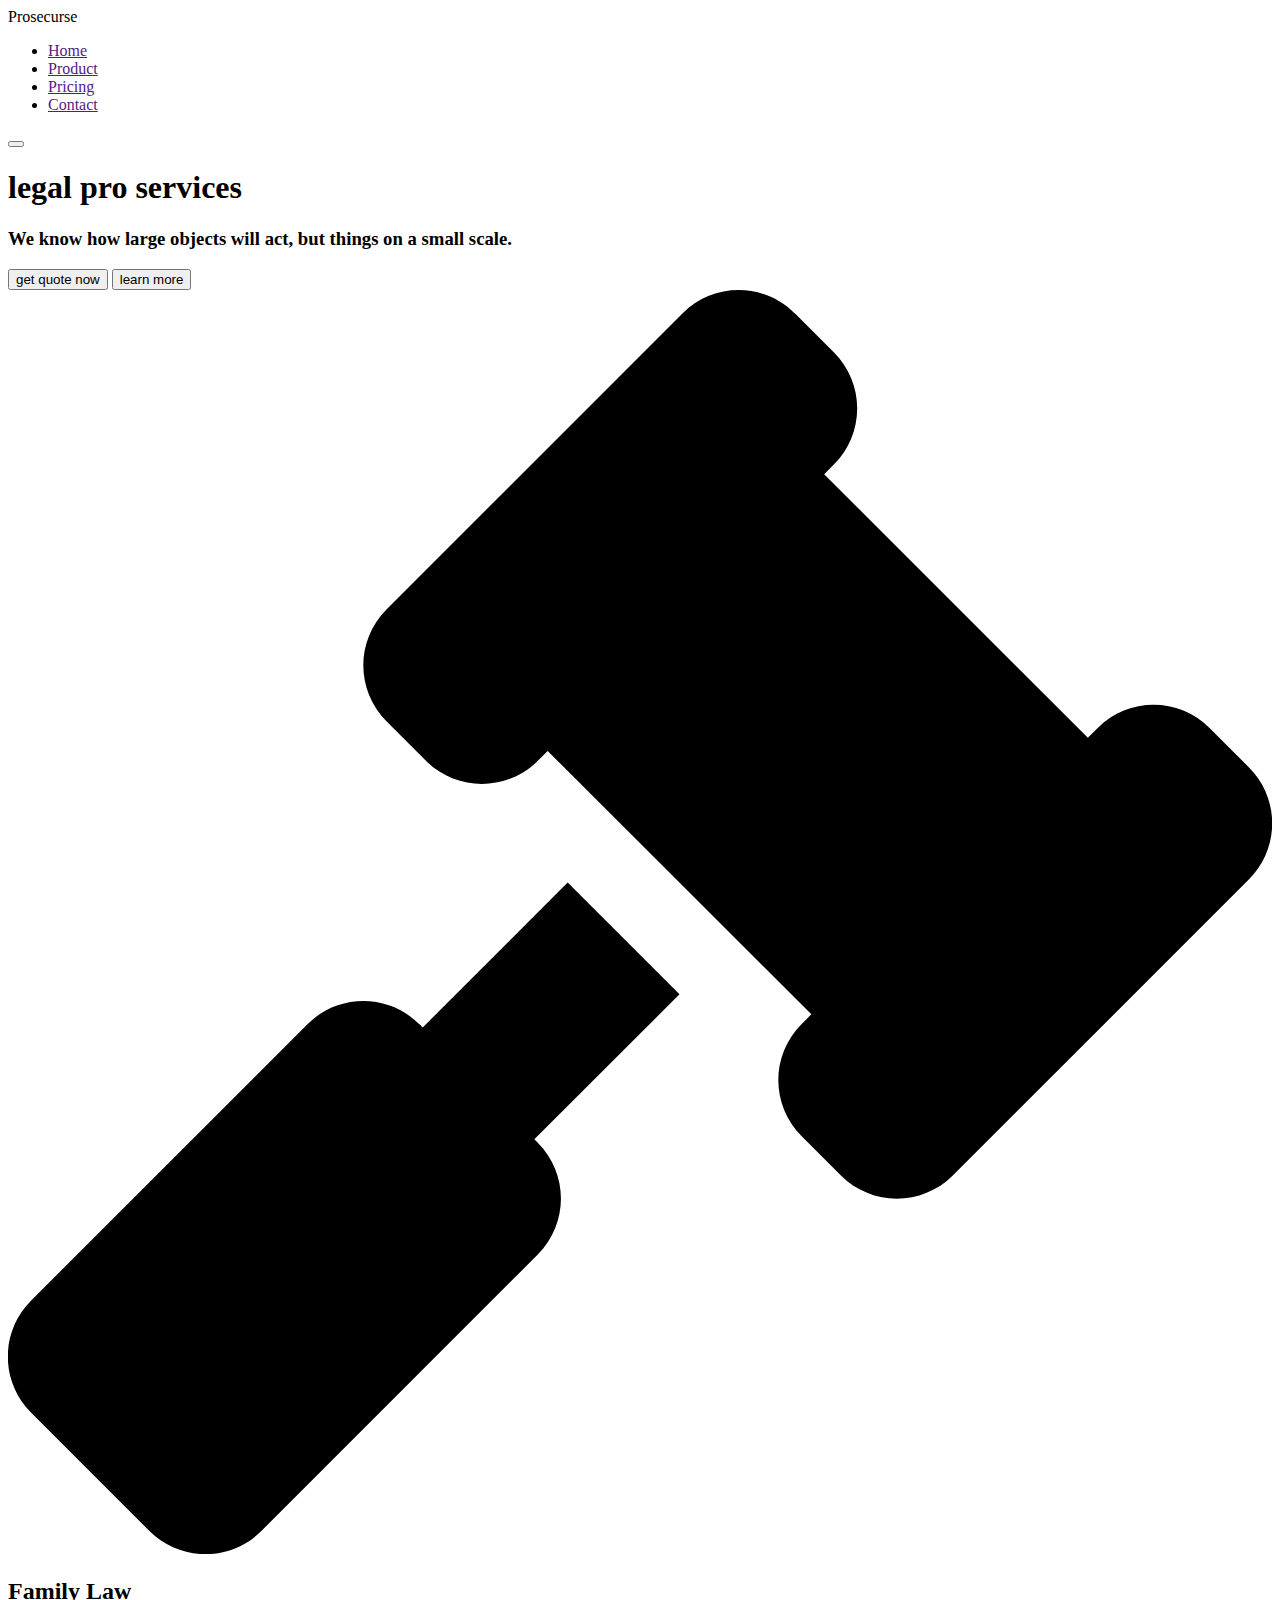
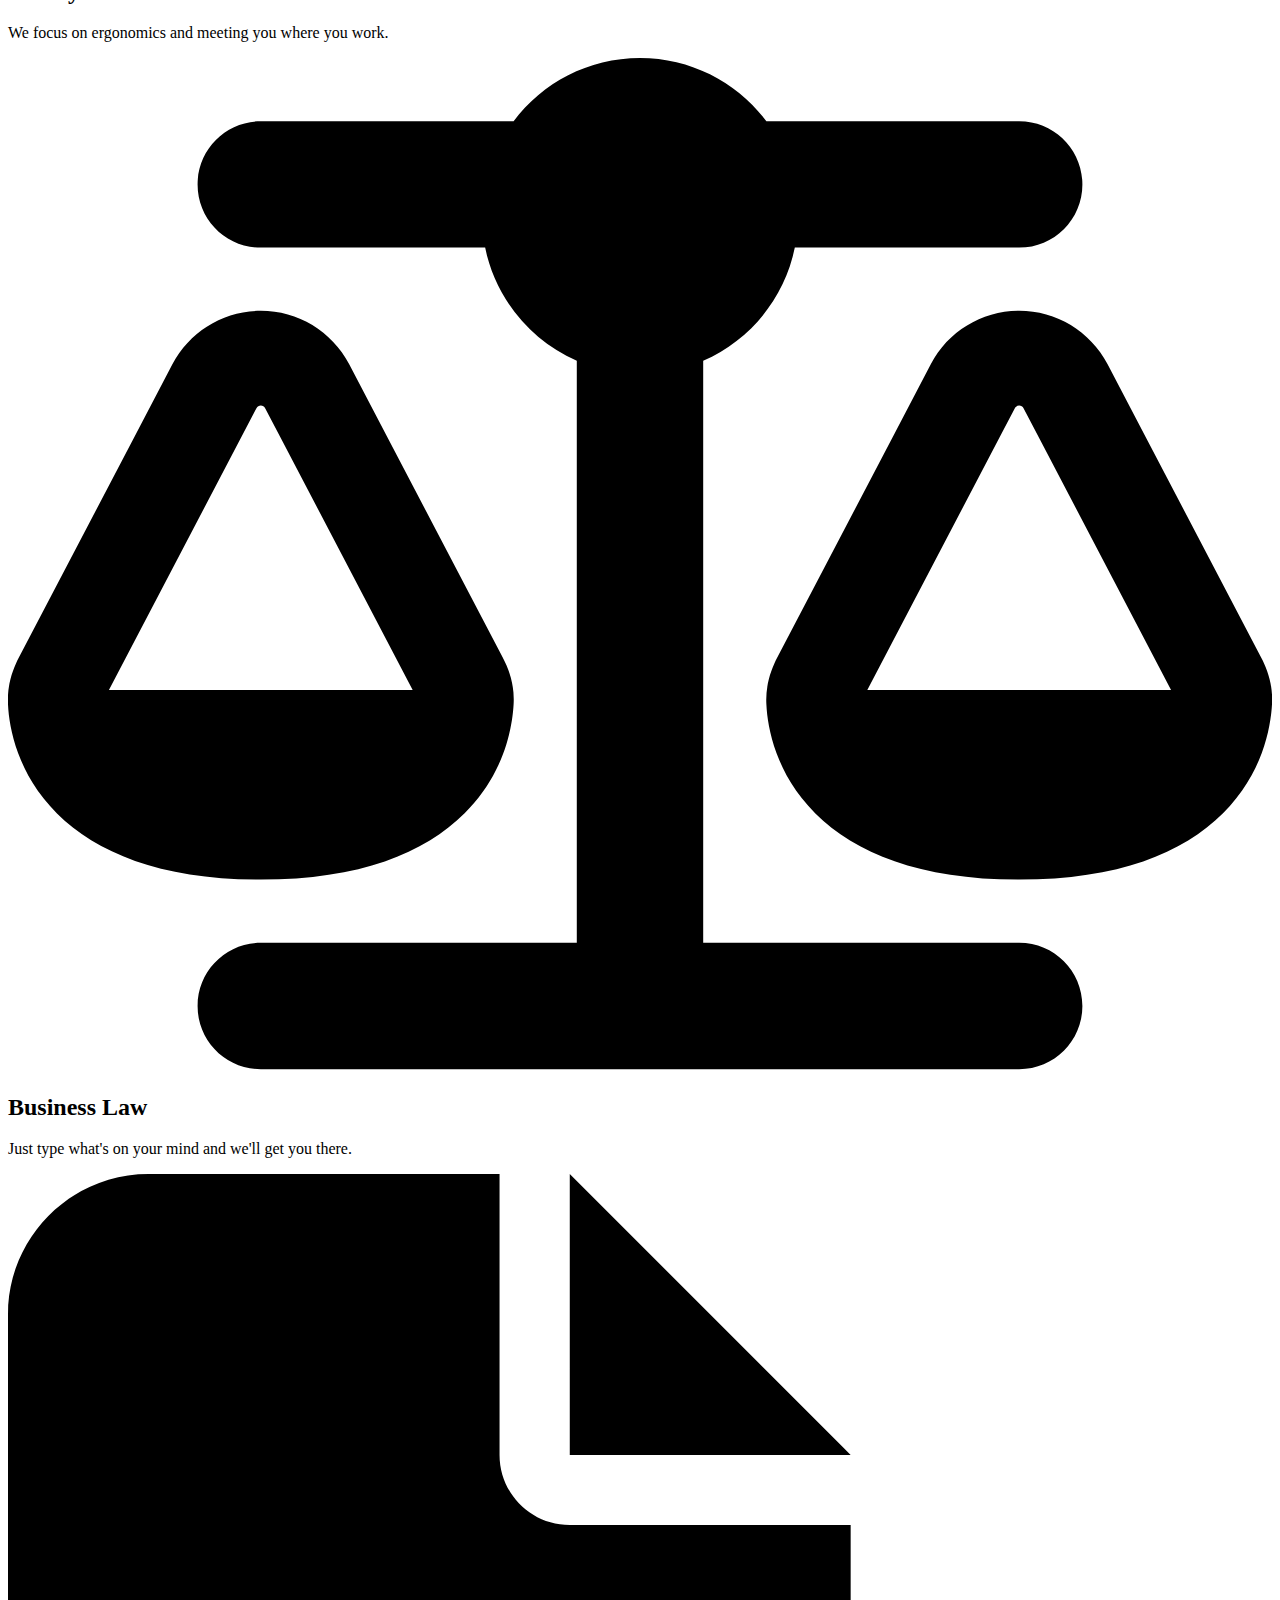
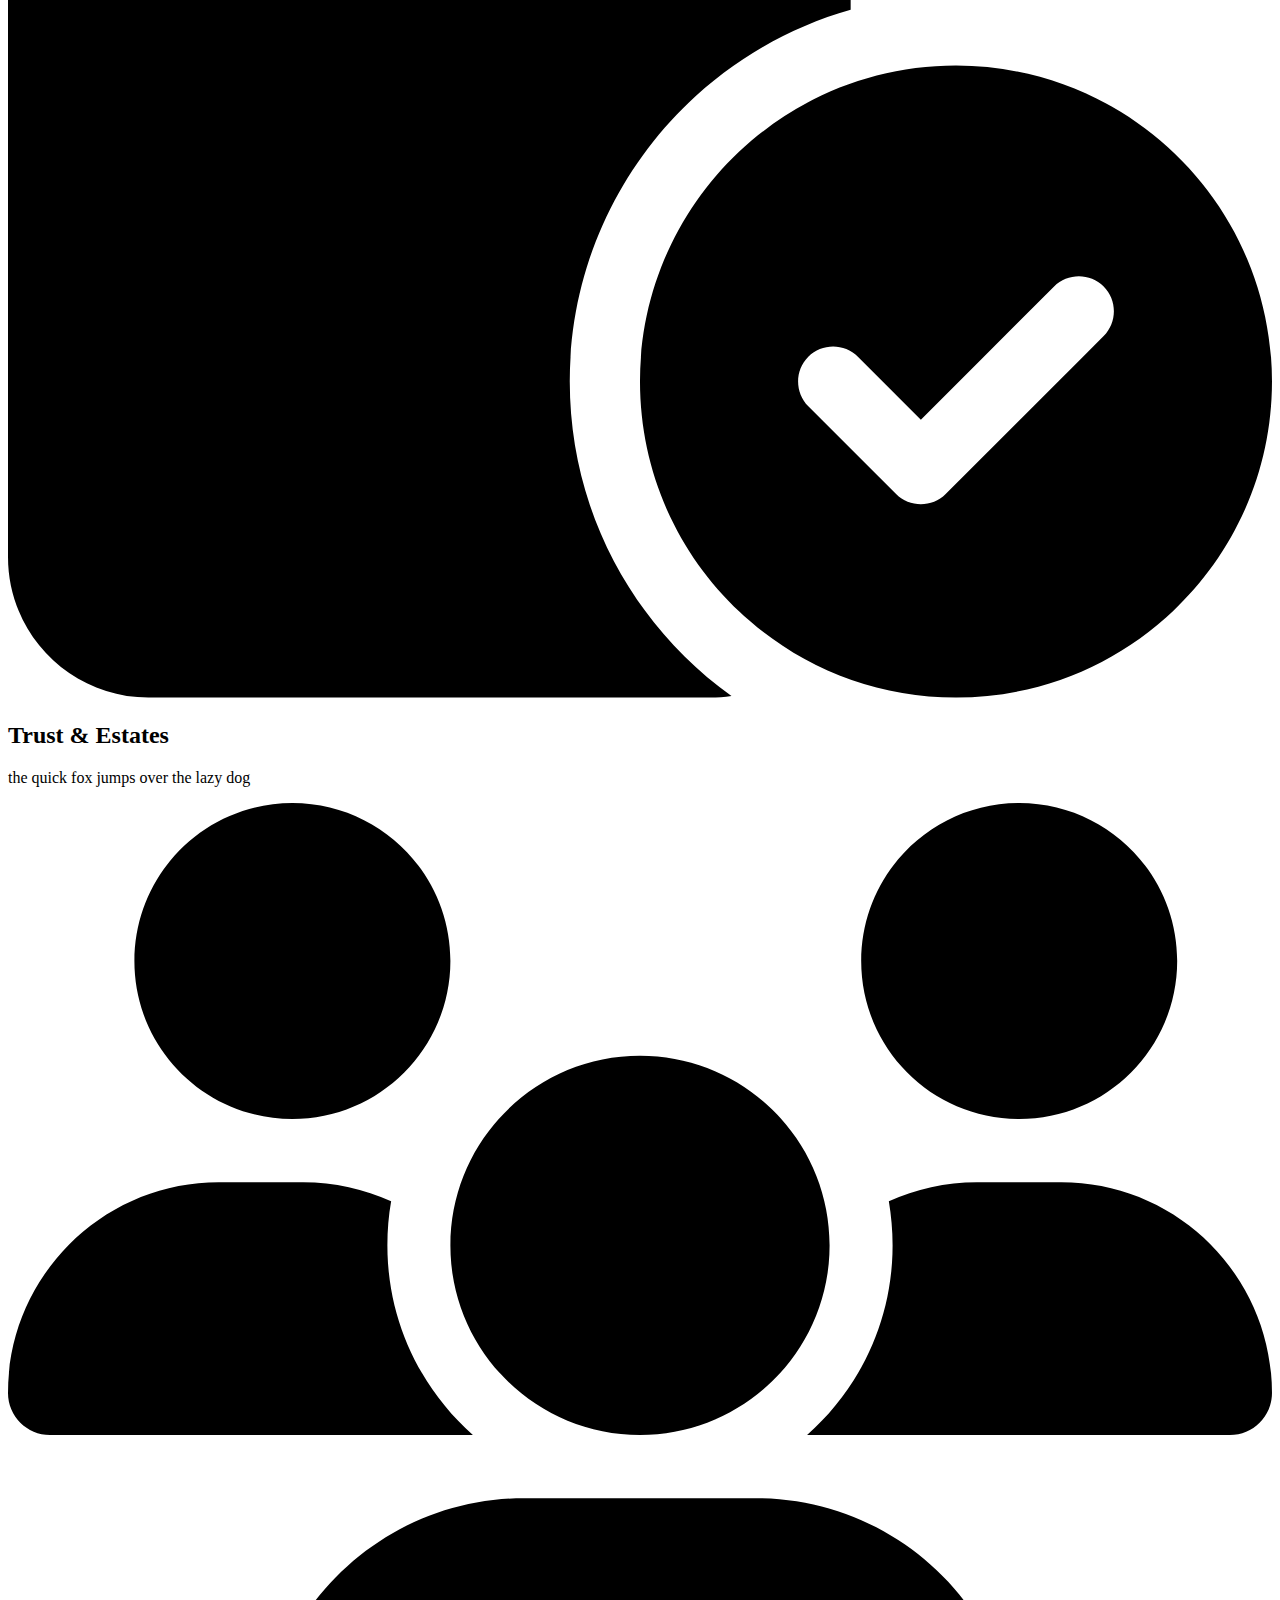
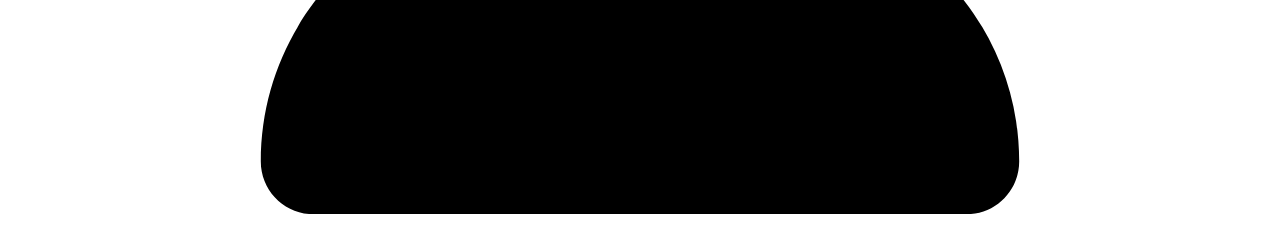
==== Hometask4/figmaWebPage/index.html @ cc1d1698 "changed at 15.49" ====
<!DOCTYPE html>
<html lang="en">

<head>
    <meta charset="UTF-8">
    <meta http-equiv="X-UA-Compatible" content="IE=edge">
    <meta name="viewport" content="width=device-width, initial-scale=1.0">
    <!-- icons -->
    <link rel="stylesheet" href="https://cdnjs.cloudflare.com/ajax/libs/font-awesome/6.2.1/css/all.min.css"
        integrity="sha512-MV7K8+y+gLIBoVD59lQIYicR65iaqukzvf/nwasF0nqhPay5w/9lJmVM2hMDcnK1OnMGCdVK+iQrJ7lzPJQd1w=="
        crossorigin="anonymous" referrerpolicy="no-referrer" />
    <!-- google fonts -->
    <link
        href="https://fonts.googleapis.com/css2?family=Martel:wght@600;900&family=Montserrat&family=Open+Sans:wght@600&display=swap"
        rel="stylesheet">
    <!-- css -->
    <link rel="stylesheet" href="/assets/style/nav.css">
    <link rel="stylesheet" href="/assets/style/main.css">
    <title>Document</title>
</head>

<body>
    <nav>
        <div class="container navbar">
            <div class="logo">Prosecurse</div>
            <div class="nav-links">
                <ul>
                    <li><a href="">Home</a></li>
                    <li><a href="">Product</a></li>
                    <li><a href="">Pricing</a></li>
                    <li><a href="">Contact</a></li>
                </ul>
            </div>
            <div class="nav-button">
                <button class=" nav-button"><i class="fa-solid fa-bars"></i>
                </button>
            </div>
        </div>
    </nav>

    <main>
        <div id="hero-section">
            <div class="section wrapper">
                <article class="content">
                    <h1>legal pro services</h1>
                    <h3>We know how large objects will act, but things on a small scale.</h3>
                    <button class="btn quoting">get quote now</button>
                    <button class="btn info">learn more</button>
                </article>
                <div class="card-items">
                    <div class="card c1">
                        <svg xmlns="http://www.w3.org/2000/svg" viewBox="0 0 512 512">
                            <path
                                d="M318.6 9.4c-12.5-12.5-32.8-12.5-45.3 0l-120 120c-12.5 12.5-12.5 32.8 0 45.3l16 16c12.5 12.5 32.8 12.5 45.3 0l4-4L325.4 293.4l-4 4c-12.5 12.5-12.5 32.8 0 45.3l16 16c12.5 12.5 32.8 12.5 45.3 0l120-120c12.5-12.5 12.5-32.8 0-45.3l-16-16c-12.5-12.5-32.8-12.5-45.3 0l-4 4L330.6 74.6l4-4c12.5-12.5 12.5-32.8 0-45.3l-16-16zm-152 288c-12.5-12.5-32.8-12.5-45.3 0l-112 112c-12.5 12.5-12.5 32.8 0 45.3l48 48c12.5 12.5 32.8 12.5 45.3 0l112-112c12.5-12.5 12.5-32.8 0-45.3l-1.4-1.4L272 285.3 226.7 240 168 298.7l-1.4-1.4z" />
                        </svg>
                        <h2>Family Law</h2>
                        <p>We focus on ergonomics and
                            meeting you where you work. </p>
                    </div>
                    <div class="card c2">
                        <svg xmlns="http://www.w3.org/2000/svg" viewBox="0 0 640 512">
                            <path
                                d="M384 32H512c17.7 0 32 14.3 32 32s-14.3 32-32 32H398.4c-5.2 25.8-22.9 47.1-46.4 57.3V448H512c17.7 0 32 14.3 32 32s-14.3 32-32 32H320 128c-17.7 0-32-14.3-32-32s14.3-32 32-32H288V153.3c-23.5-10.3-41.2-31.6-46.4-57.3H128c-17.7 0-32-14.3-32-32s14.3-32 32-32H256c14.6-19.4 37.8-32 64-32s49.4 12.6 64 32zM125.8 177.3L51.1 320H204.9L130.2 177.3c-.4-.8-1.3-1.3-2.2-1.3s-1.7 .5-2.2 1.3zM128 128c18.8 0 36 10.4 44.7 27l77.8 148.5c3.1 5.8 6.1 14 5.5 23.8c-.7 12.1-4.8 35.2-24.8 55.1C210.9 402.6 178.2 416 128 416s-82.9-13.4-103.2-33.5c-20-20-24.2-43-24.8-55.1c-.6-9.8 2.5-18 5.5-23.8L83.3 155c8.7-16.6 25.9-27 44.7-27zm384 48c-.9 0-1.7 .5-2.2 1.3L435.1 320H588.9L514.2 177.3c-.4-.8-1.3-1.3-2.2-1.3zm-44.7-21c8.7-16.6 25.9-27 44.7-27s36 10.4 44.7 27l77.8 148.5c3.1 5.8 6.1 14 5.5 23.8c-.7 12.1-4.8 35.2-24.8 55.1C594.9 402.6 562.2 416 512 416s-82.9-13.4-103.2-33.5c-20-20-24.2-43-24.8-55.1c-.6-9.8 2.5-18 5.5-23.8L467.3 155z" />
                        </svg>
                        <h2>Business Law</h2>
                        <p>Just type what's on your mind
                            and we'll get you there.</p>
                    </div>
                    <div class="card c3">
                        <svg xmlns="http://www.w3.org/2000/svg" viewBox="0 0 576 512">
                            <path
                                d="M0 64C0 28.7 28.7 0 64 0H224V128c0 17.7 14.3 32 32 32H384v38.6C310.1 219.5 256 287.4 256 368c0 59.1 29.1 111.3 73.7 143.3c-3.2 .5-6.4 .7-9.7 .7H64c-35.3 0-64-28.7-64-64V64zm384 64H256V0L384 128zM576 368c0 79.5-64.5 144-144 144s-144-64.5-144-144s64.5-144 144-144s144 64.5 144 144zm-76.7-43.3c-6.2-6.2-16.4-6.2-22.6 0L416 385.4l-28.7-28.7c-6.2-6.2-16.4-6.2-22.6 0s-6.2 16.4 0 22.6l40 40c6.2 6.2 16.4 6.2 22.6 0l72-72c6.2-6.2 6.2-16.4 0-22.6z" />
                        </svg>
                        <h2>Trust & Estates</h2>
                        <p>the quick fox jumps over the
                            lazy dog</p>
                    </div>
                </div>
            </div>
            <svg xmlns="http://www.w3.org/2000/svg" viewBox="0 0 640 512">
                <path
                    d="M144 160c-44.2 0-80-35.8-80-80S99.8 0 144 0s80 35.8 80 80s-35.8 80-80 80zm368 0c-44.2 0-80-35.8-80-80s35.8-80 80-80s80 35.8 80 80s-35.8 80-80 80zM0 298.7C0 239.8 47.8 192 106.7 192h42.7c15.9 0 31 3.5 44.6 9.7c-1.3 7.2-1.9 14.7-1.9 22.3c0 38.2 16.8 72.5 43.3 96c-.2 0-.4 0-.7 0H21.3C9.6 320 0 310.4 0 298.7zM405.3 320c-.2 0-.4 0-.7 0c26.6-23.5 43.3-57.8 43.3-96c0-7.6-.7-15-1.9-22.3c13.6-6.3 28.7-9.7 44.6-9.7h42.7C592.2 192 640 239.8 640 298.7c0 11.8-9.6 21.3-21.3 21.3H405.3zM416 224c0 53-43 96-96 96s-96-43-96-96s43-96 96-96s96 43 96 96zM128 485.3C128 411.7 187.7 352 261.3 352H378.7C452.3 352 512 411.7 512 485.3c0 14.7-11.9 26.7-26.7 26.7H154.7c-14.7 0-26.7-11.9-26.7-26.7z" />
            </svg>

        </div>
    </main>


    <footer></footer>
</body>

</html>
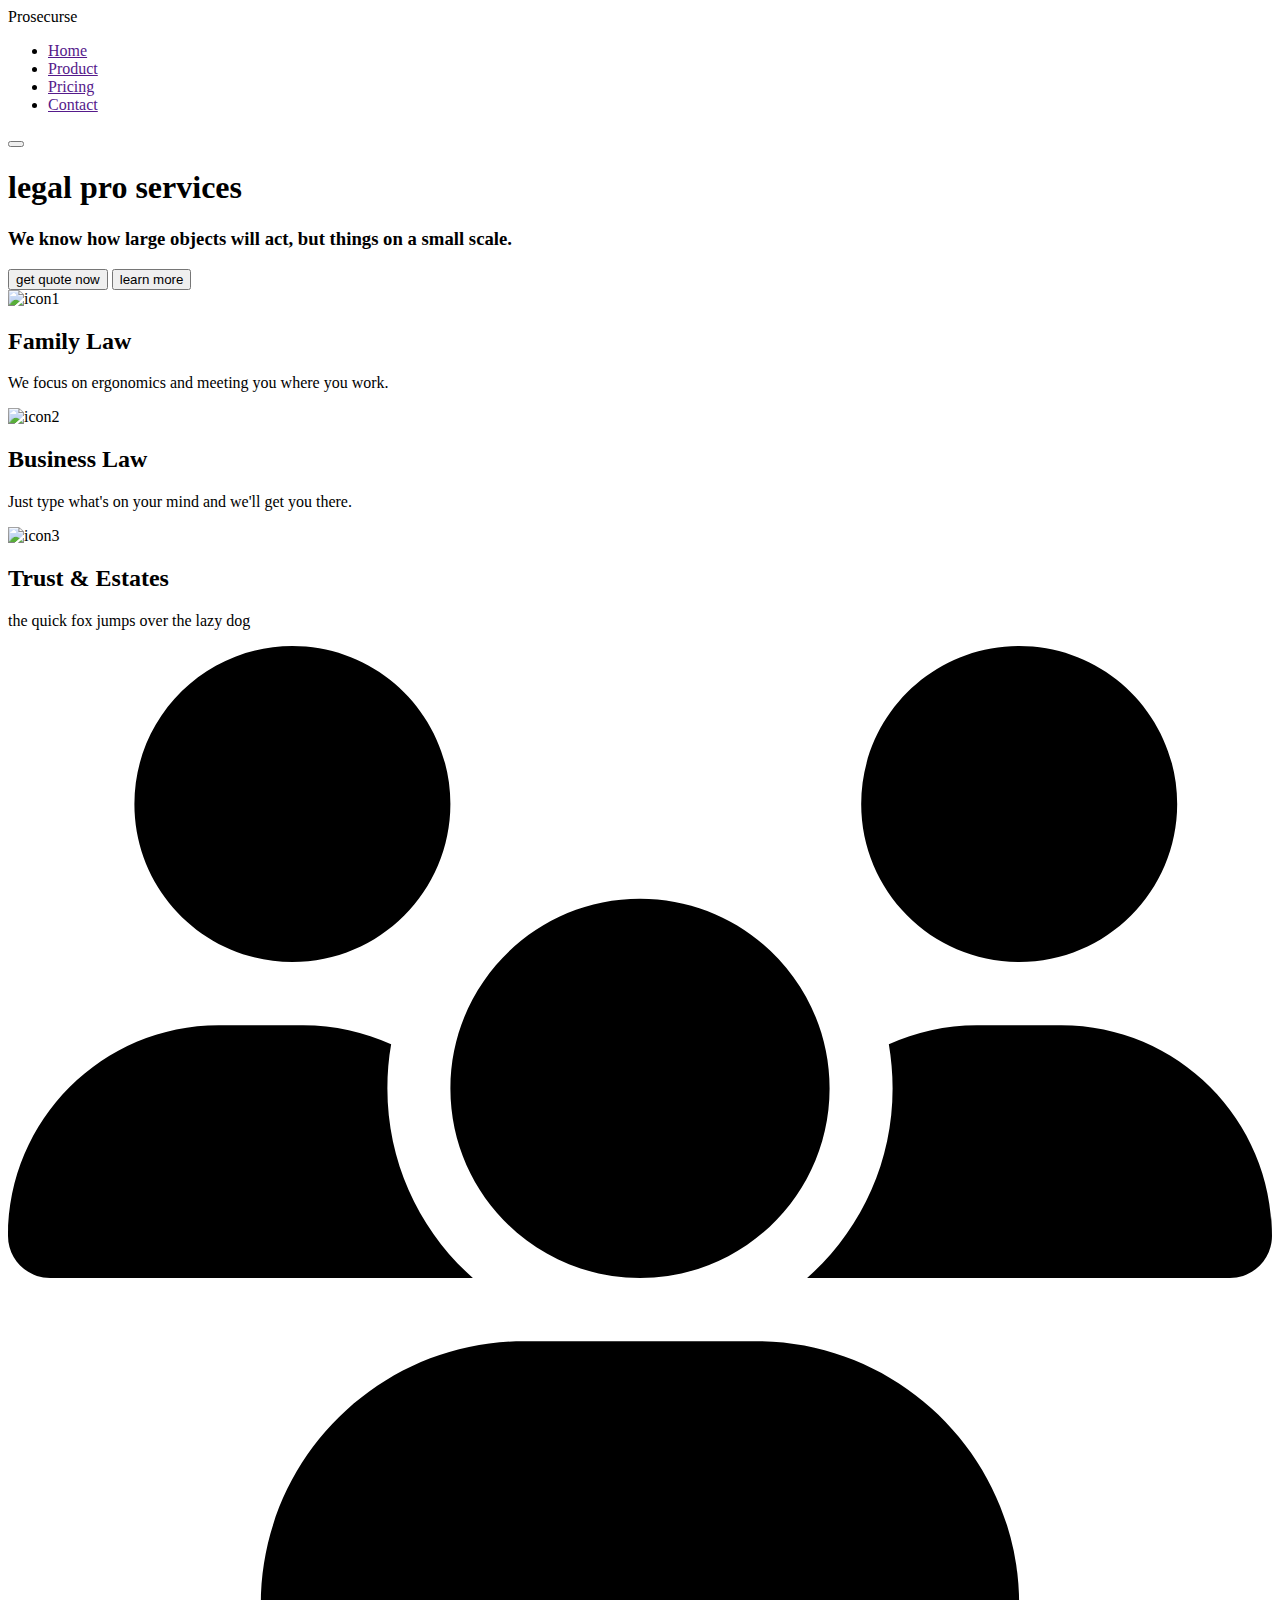
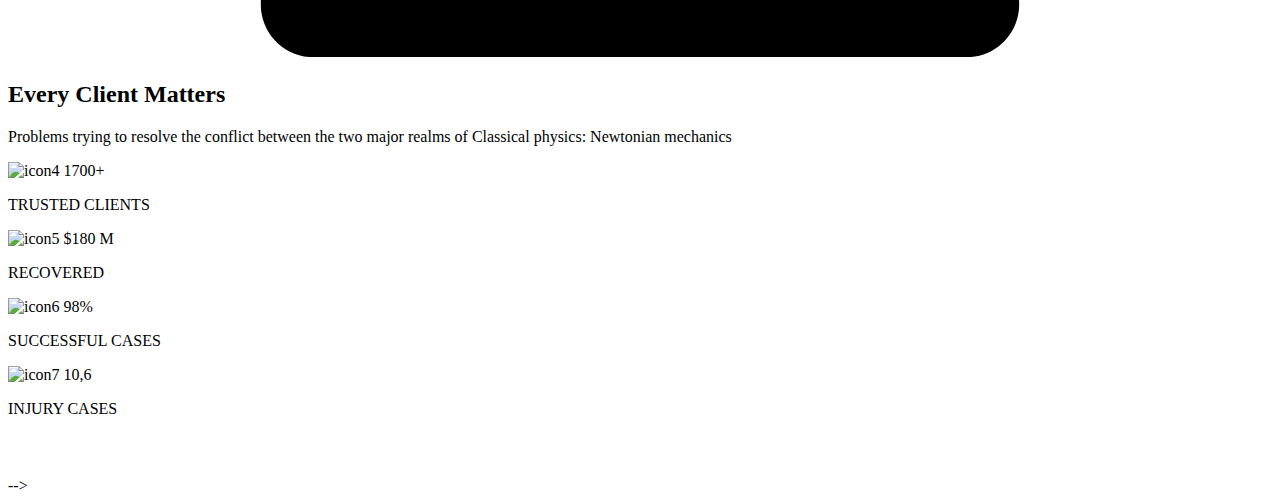
==== commit 07184078: "changed at 19.18" ====
--- a/Hometask4/figmaWebPage/index.html
+++ b/Hometask4/figmaWebPage/index.html
@@ -16,6 +16,7 @@
     <!-- css -->
     <link rel="stylesheet" href="/assets/style/nav.css">
     <link rel="stylesheet" href="/assets/style/main.css">
+    <link rel="stylesheet" href="/assets/style/part2.css">
     <title>Document</title>
 </head>
 
@@ -37,8 +38,8 @@
             </div>
         </div>
     </nav>
-
     <main>
+        <!-- FIRST PART OF PAGE -->
         <div id="hero-section">
             <div class="section wrapper">
                 <article class="content">
@@ -49,28 +50,19 @@
                 </article>
                 <div class="card-items">
                     <div class="card c1">
-                        <svg xmlns="http://www.w3.org/2000/svg" viewBox="0 0 512 512">
-                            <path
-                                d="M318.6 9.4c-12.5-12.5-32.8-12.5-45.3 0l-120 120c-12.5 12.5-12.5 32.8 0 45.3l16 16c12.5 12.5 32.8 12.5 45.3 0l4-4L325.4 293.4l-4 4c-12.5 12.5-12.5 32.8 0 45.3l16 16c12.5 12.5 32.8 12.5 45.3 0l120-120c12.5-12.5 12.5-32.8 0-45.3l-16-16c-12.5-12.5-32.8-12.5-45.3 0l-4 4L330.6 74.6l4-4c12.5-12.5 12.5-32.8 0-45.3l-16-16zm-152 288c-12.5-12.5-32.8-12.5-45.3 0l-112 112c-12.5 12.5-12.5 32.8 0 45.3l48 48c12.5 12.5 32.8 12.5 45.3 0l112-112c12.5-12.5 12.5-32.8 0-45.3l-1.4-1.4L272 285.3 226.7 240 168 298.7l-1.4-1.4z" />
-                        </svg>
+                        <img src="/assets/media/icons/icon1.png" alt="icon1">
                         <h2>Family Law</h2>
                         <p>We focus on ergonomics and
                             meeting you where you work. </p>
                     </div>
                     <div class="card c2">
-                        <svg xmlns="http://www.w3.org/2000/svg" viewBox="0 0 640 512">
-                            <path
-                                d="M384 32H512c17.7 0 32 14.3 32 32s-14.3 32-32 32H398.4c-5.2 25.8-22.9 47.1-46.4 57.3V448H512c17.7 0 32 14.3 32 32s-14.3 32-32 32H320 128c-17.7 0-32-14.3-32-32s14.3-32 32-32H288V153.3c-23.5-10.3-41.2-31.6-46.4-57.3H128c-17.7 0-32-14.3-32-32s14.3-32 32-32H256c14.6-19.4 37.8-32 64-32s49.4 12.6 64 32zM125.8 177.3L51.1 320H204.9L130.2 177.3c-.4-.8-1.3-1.3-2.2-1.3s-1.7 .5-2.2 1.3zM128 128c18.8 0 36 10.4 44.7 27l77.8 148.5c3.1 5.8 6.1 14 5.5 23.8c-.7 12.1-4.8 35.2-24.8 55.1C210.9 402.6 178.2 416 128 416s-82.9-13.4-103.2-33.5c-20-20-24.2-43-24.8-55.1c-.6-9.8 2.5-18 5.5-23.8L83.3 155c8.7-16.6 25.9-27 44.7-27zm384 48c-.9 0-1.7 .5-2.2 1.3L435.1 320H588.9L514.2 177.3c-.4-.8-1.3-1.3-2.2-1.3zm-44.7-21c8.7-16.6 25.9-27 44.7-27s36 10.4 44.7 27l77.8 148.5c3.1 5.8 6.1 14 5.5 23.8c-.7 12.1-4.8 35.2-24.8 55.1C594.9 402.6 562.2 416 512 416s-82.9-13.4-103.2-33.5c-20-20-24.2-43-24.8-55.1c-.6-9.8 2.5-18 5.5-23.8L467.3 155z" />
-                        </svg>
+                        <img src="/assets/media/icons/icon2.jpg" alt="icon2">
                         <h2>Business Law</h2>
                         <p>Just type what's on your mind
                             and we'll get you there.</p>
                     </div>
                     <div class="card c3">
-                        <svg xmlns="http://www.w3.org/2000/svg" viewBox="0 0 576 512">
-                            <path
-                                d="M0 64C0 28.7 28.7 0 64 0H224V128c0 17.7 14.3 32 32 32H384v38.6C310.1 219.5 256 287.4 256 368c0 59.1 29.1 111.3 73.7 143.3c-3.2 .5-6.4 .7-9.7 .7H64c-35.3 0-64-28.7-64-64V64zm384 64H256V0L384 128zM576 368c0 79.5-64.5 144-144 144s-144-64.5-144-144s64.5-144 144-144s144 64.5 144 144zm-76.7-43.3c-6.2-6.2-16.4-6.2-22.6 0L416 385.4l-28.7-28.7c-6.2-6.2-16.4-6.2-22.6 0s-6.2 16.4 0 22.6l40 40c6.2 6.2 16.4 6.2 22.6 0l72-72c6.2-6.2 6.2-16.4 0-22.6z" />
-                        </svg>
+                        <img src="/assets/media/icons/icon3.png" alt="icon3">
                         <h2>Trust & Estates</h2>
                         <p>the quick fox jumps over the
                             lazy dog</p>
@@ -83,10 +75,95 @@
             </svg>
 
         </div>
+        <!-- SECOND PART OF PAGE -->
+        <div class="part-2">
+            <div class="concept">
+                <h2>Every Client Matters</h2>
+                <p>Problems trying to resolve the conflict between the two major realms
+                    of Classical physics: Newtonian mechanics </p>
+            </div>
+            <div class="info-cards">
+                <div class="cards info-card1">
+                    <img src="/assets/media/icons/icon4.png" alt="icon4">
+                    <span>1700+</span>
+                    <p>TRUSTED CLIENTS</p>
+                </div>
+                <div class="cards info-card2">
+                    <img src="/assets/media/icons/icon5.png" alt="icon5">
+                    <span>$180 M</span>
+                    <p>RECOVERED</p>
+                </div>
+                <div class="cards info-card3">
+                    <img src="/assets/media/icons/icon6.png" alt="icon6">
+                    <span>98%</span>
+                    <p>SUCCESSFUL CASES</p>
+                </div>
+                <div class="cards info-card4">
+                    <img src="/assets/media/icons/icon7.png" alt="icon7">
+                    <span>10,6</span>
+                    <p>INJURY CASES</p>
+                </div>
+            </div>
+
+            <!-- </div>
+        <!-- THIRD PART OF PAGE - information -->
+            <div>
+                <div>
+
+                </div>
+                <div>
+                    <div>
+                        <img src="" alt="">
+                    </div>
+                    <div>
+                        <div>
+                            <h2></h2>
+                            <p></p>
+                        </div>
+                        <div>
+                            <div>
+                                <h6></h6>
+                                <span></span>
+                            </div>
+                            <div>
+                                <h6></h6>
+                                <span></span>
+                            </div>
+                        </div>
+                    </div>
+                </div>
+            </div>
+
+            <!-- FOURTH PART OF PAGE - GET IN TOUCH-->
+            <div>
+                <div>
+                    <div>
+                        <div></div>
+                        <div></div>
+                        <div></div>
+                        <div></div>
+                        <div></div>
+                        <div></div>
+                    </div>
+                </div>
+                <div>
+                    <article>
+                        <h2></h2>
+                        <p></p>
+                    </article>
+                </div>
+            </div>
+
+
+
+
+
     </main>
 
+    <!-- FIFTH PART OF PAGE - FOOTER-->
+    <footer>
 
-    <footer></footer>
+    </footer> -->
 </body>
 
 </html>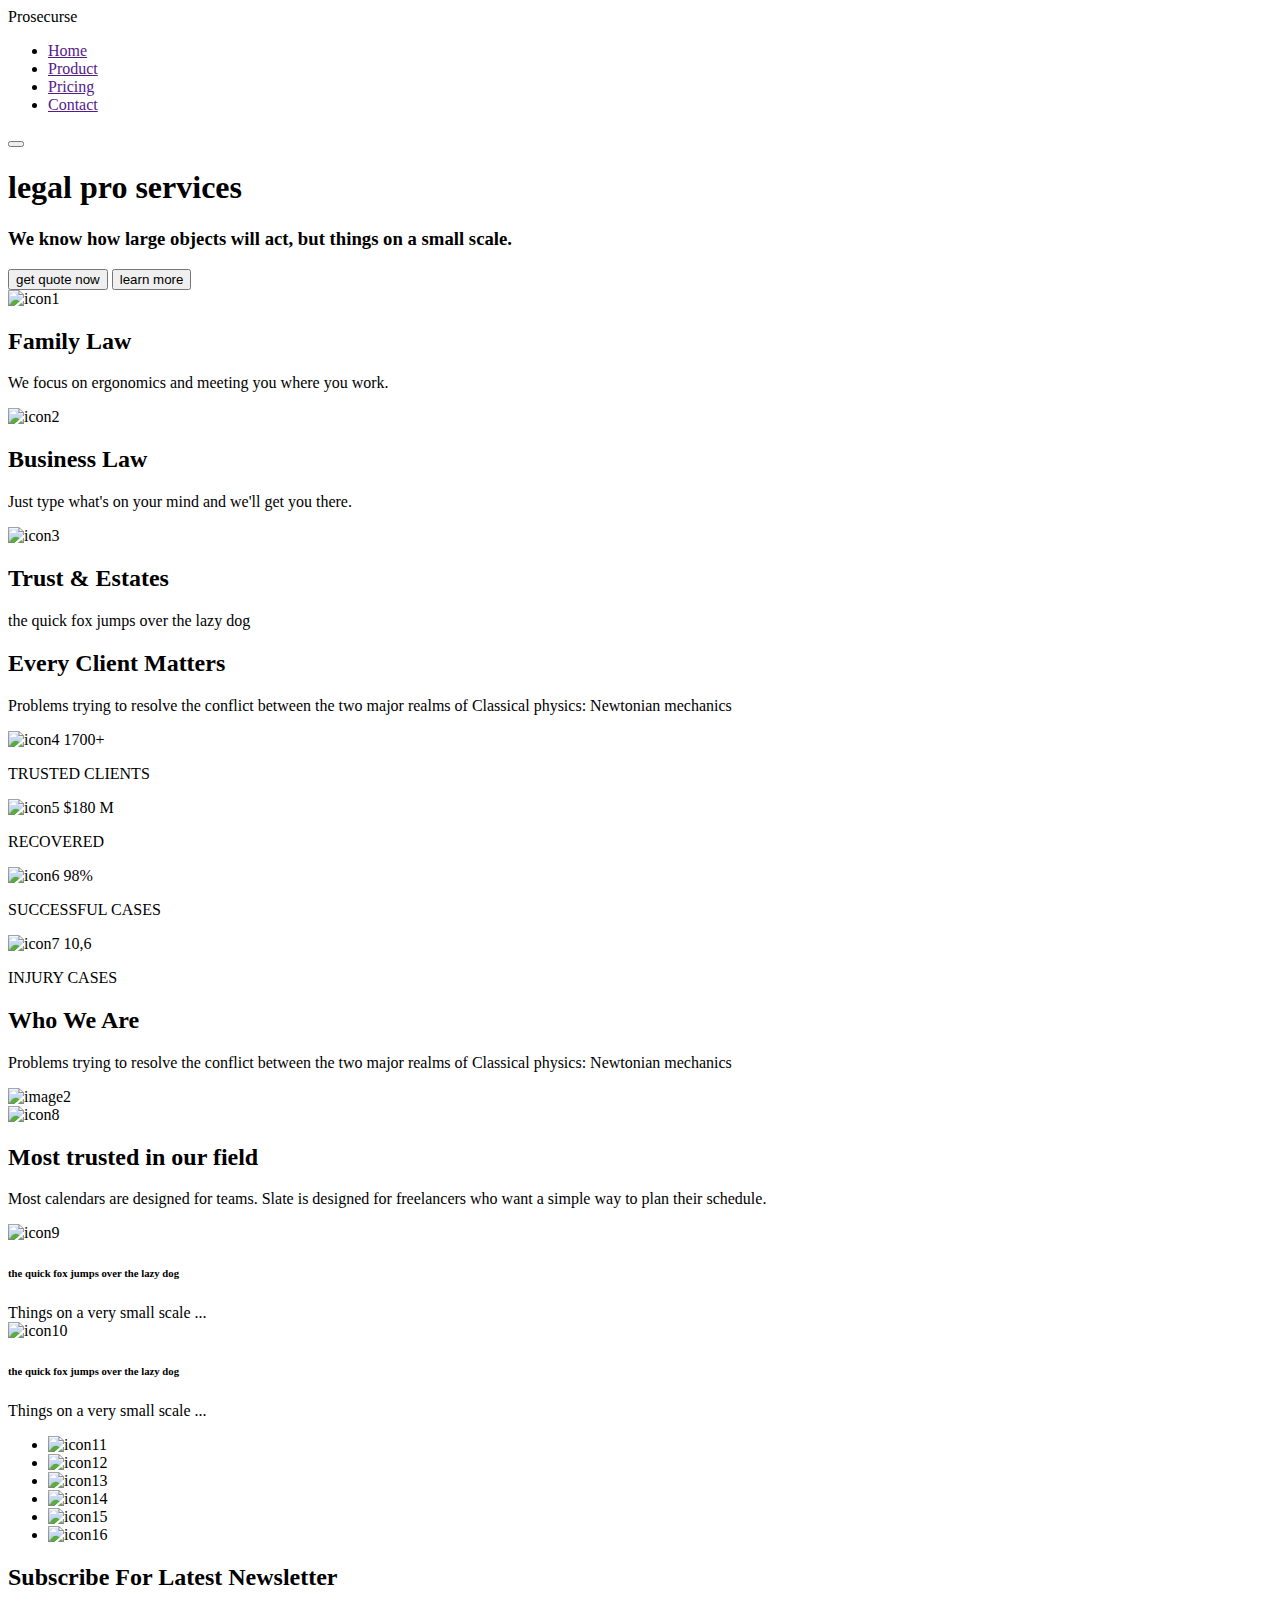
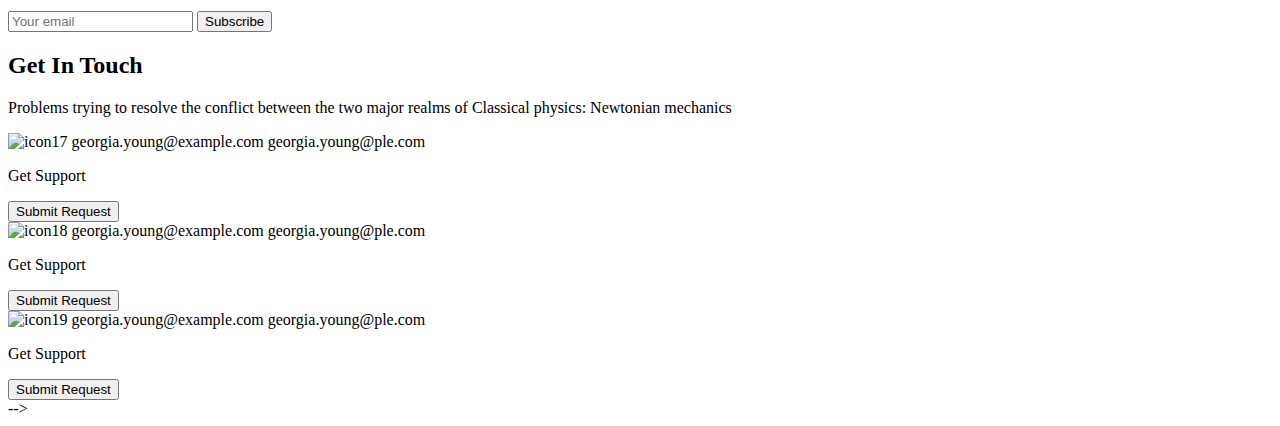
==== commit cbe6e85a: "modified at 01:43" ====
--- a/Hometask4/figmaWebPage/index.html
+++ b/Hometask4/figmaWebPage/index.html
@@ -15,8 +15,11 @@
         rel="stylesheet">
     <!-- css -->
     <link rel="stylesheet" href="/assets/style/nav.css">
-    <link rel="stylesheet" href="/assets/style/main.css">
-    <link rel="stylesheet" href="/assets/style/part2.css">
+    <link rel="stylesheet" href="/assets/style/main-part1.css">
+    <link rel="stylesheet" href="/assets/style/main-part2.css">
+    <link rel="stylesheet" href="/assets/style/main-part3.css">
+    <link rel="stylesheet" href="/assets/style/main-part4.css">
+    <link rel="stylesheet" href="/assets/style/main-part5.css">    
     <title>Document</title>
 </head>
 
@@ -69,11 +72,6 @@
                     </div>
                 </div>
             </div>
-            <svg xmlns="http://www.w3.org/2000/svg" viewBox="0 0 640 512">
-                <path
-                    d="M144 160c-44.2 0-80-35.8-80-80S99.8 0 144 0s80 35.8 80 80s-35.8 80-80 80zm368 0c-44.2 0-80-35.8-80-80s35.8-80 80-80s80 35.8 80 80s-35.8 80-80 80zM0 298.7C0 239.8 47.8 192 106.7 192h42.7c15.9 0 31 3.5 44.6 9.7c-1.3 7.2-1.9 14.7-1.9 22.3c0 38.2 16.8 72.5 43.3 96c-.2 0-.4 0-.7 0H21.3C9.6 320 0 310.4 0 298.7zM405.3 320c-.2 0-.4 0-.7 0c26.6-23.5 43.3-57.8 43.3-96c0-7.6-.7-15-1.9-22.3c13.6-6.3 28.7-9.7 44.6-9.7h42.7C592.2 192 640 239.8 640 298.7c0 11.8-9.6 21.3-21.3 21.3H405.3zM416 224c0 53-43 96-96 96s-96-43-96-96s43-96 96-96s96 43 96 96zM128 485.3C128 411.7 187.7 352 261.3 352H378.7C452.3 352 512 411.7 512 485.3c0 14.7-11.9 26.7-26.7 26.7H154.7c-14.7 0-26.7-11.9-26.7-26.7z" />
-            </svg>
-
         </div>
         <!-- SECOND PART OF PAGE -->
         <div class="part-2">
@@ -104,56 +102,106 @@
                     <p>INJURY CASES</p>
                 </div>
             </div>
-
-            <!-- </div>
+        </div>
+
+
+
         <!-- THIRD PART OF PAGE - information -->
-            <div>
+        <div class="part-3">
+            <div class="concept cncpt-2">
+                <h2>Who We Are</h2>
+                <p>Problems trying to resolve the conflict between the two major realms
+                    of Classical physics: Newtonian mechanics </p>
+            </div>
+            <div class="information-part">
+                <div class="information video-section">
+                    <img id="img1" src="/assets/media/images/image2.jpg" alt="image2">
+                    <div>
+                        <img id="img2" src="/assets/media/icons/icon8.png" alt="icon8">
+                    </div>
+                </div>
+                <div class="information field-info">
+                    <div class="concept-3">
+                        <h2>Most trusted in our field</h2>
+                        <p>Most calendars are designed for teams. Slate
+                            is designed for freelancers who want a simple way to plan their schedule.</p>
+                    </div>
+                    <div>
+                        <div class="cncpt concept-4">
+                            <img src="/assets/media/icons/icon9.png" alt="icon9">
+                            <article>
+                                <h6>the quick fox jumps over the lazy
+                                    dog</h6>
+                                <span>Things on a very small scale ...</span>
+                            </article>
+                        </div>
+                        <div class="cncpt1 concept-4">
+                            <img src="/assets/media/icons/icon10.png" alt="icon10">
+                            <article>
+                                <h6>the quick fox jumps over the lazy dog</h6>
+                                <span>Things on a very small scale ...</span>
+                            </article>
+
+                        </div>
+                    </div>
+                </div>
+            </div>
+        </div>
+
+        <!-- FOURTH PART OF PAGE - GET IN TOUCH-->
+        <div class="part4">
+            <div class="companies">
+                <ul>
+                    <li class="companiy-logo"><img src="/assets/media/icons/icon11.png" alt="icon11"></li>
+                    <li><img src="/assets/media/icons/icon12.png" alt="icon12"></li>
+                    <li><img src="/assets/media/icons/icon13.png" alt="icon13"></li>
+                    <li><img src="/assets/media/icons/icon14.png" alt="icon14"></li>
+                    <li><img src="/assets/media/icons/icon15.png" alt="icon15"></li>
+                    <li><img src="/assets/media/icons/icon16.png" alt="icon16"></li>
+                </ul>
+            </div>
+            <div class="subscribe">
                 <div>
-
+                    <h2>Subscribe For Latest Newsletter</h2>
                 </div>
                 <div>
-                    <div>
-                        <img src="" alt="">
-                    </div>
-                    <div>
-                        <div>
-                            <h2></h2>
-                            <p></p>
-                        </div>
-                        <div>
-                            <div>
-                                <h6></h6>
-                                <span></span>
-                            </div>
-                            <div>
-                                <h6></h6>
-                                <span></span>
-                            </div>
-                        </div>
-                    </div>
-                </div>
-            </div>
-
-            <!-- FOURTH PART OF PAGE - GET IN TOUCH-->
-            <div>
-                <div>
-                    <div>
-                        <div></div>
-                        <div></div>
-                        <div></div>
-                        <div></div>
-                        <div></div>
-                        <div></div>
-                    </div>
-                </div>
-                <div>
-                    <article>
-                        <h2></h2>
-                        <p></p>
-                    </article>
-                </div>
-            </div>
-
+                    <input type="text" placeholder="Your email">
+                    <button>Subscribe</button>
+                </div>
+            </div>
+        </div>
+
+        <div class="part-5">
+            <div class="concept cncpt-3">
+                <h2>Get In Touch</h2>
+                <p>Problems trying to resolve the conflict between
+                    the two major realms of Classical physics: Newtonian mechanics </p>
+            </div>
+            <div class="request">
+                <div class="main-card request1">
+                    <img src="/assets/media/icons/icon17.png" alt="icon17">
+                    <span>georgia.young@example.com</span>
+                    <span>georgia.young@ple.com</span>
+                    <p>Get Support</p>
+                    <button>Submit Request</button>
+                </div>
+                <div class="main-card request2">
+                    <img src="/assets/media/icons/icon18.png" alt="icon18">
+                    <span>georgia.young@example.com</span>
+                    <span>georgia.young@ple.com</span>
+                    <p>Get Support</p>
+                    <button>Submit Request</button>
+                </div>
+                <div class="main-card request3">
+                    <img src="/assets/media/icons/icon19.png" alt="icon19">
+                    <span>georgia.young@example.com</span>
+                    <span>georgia.young@ple.com</span>
+                    <p>Get Support</p>
+                    <button>Submit Request</button>
+                </div>
+            </div>
+
+        </div>
 
 
 
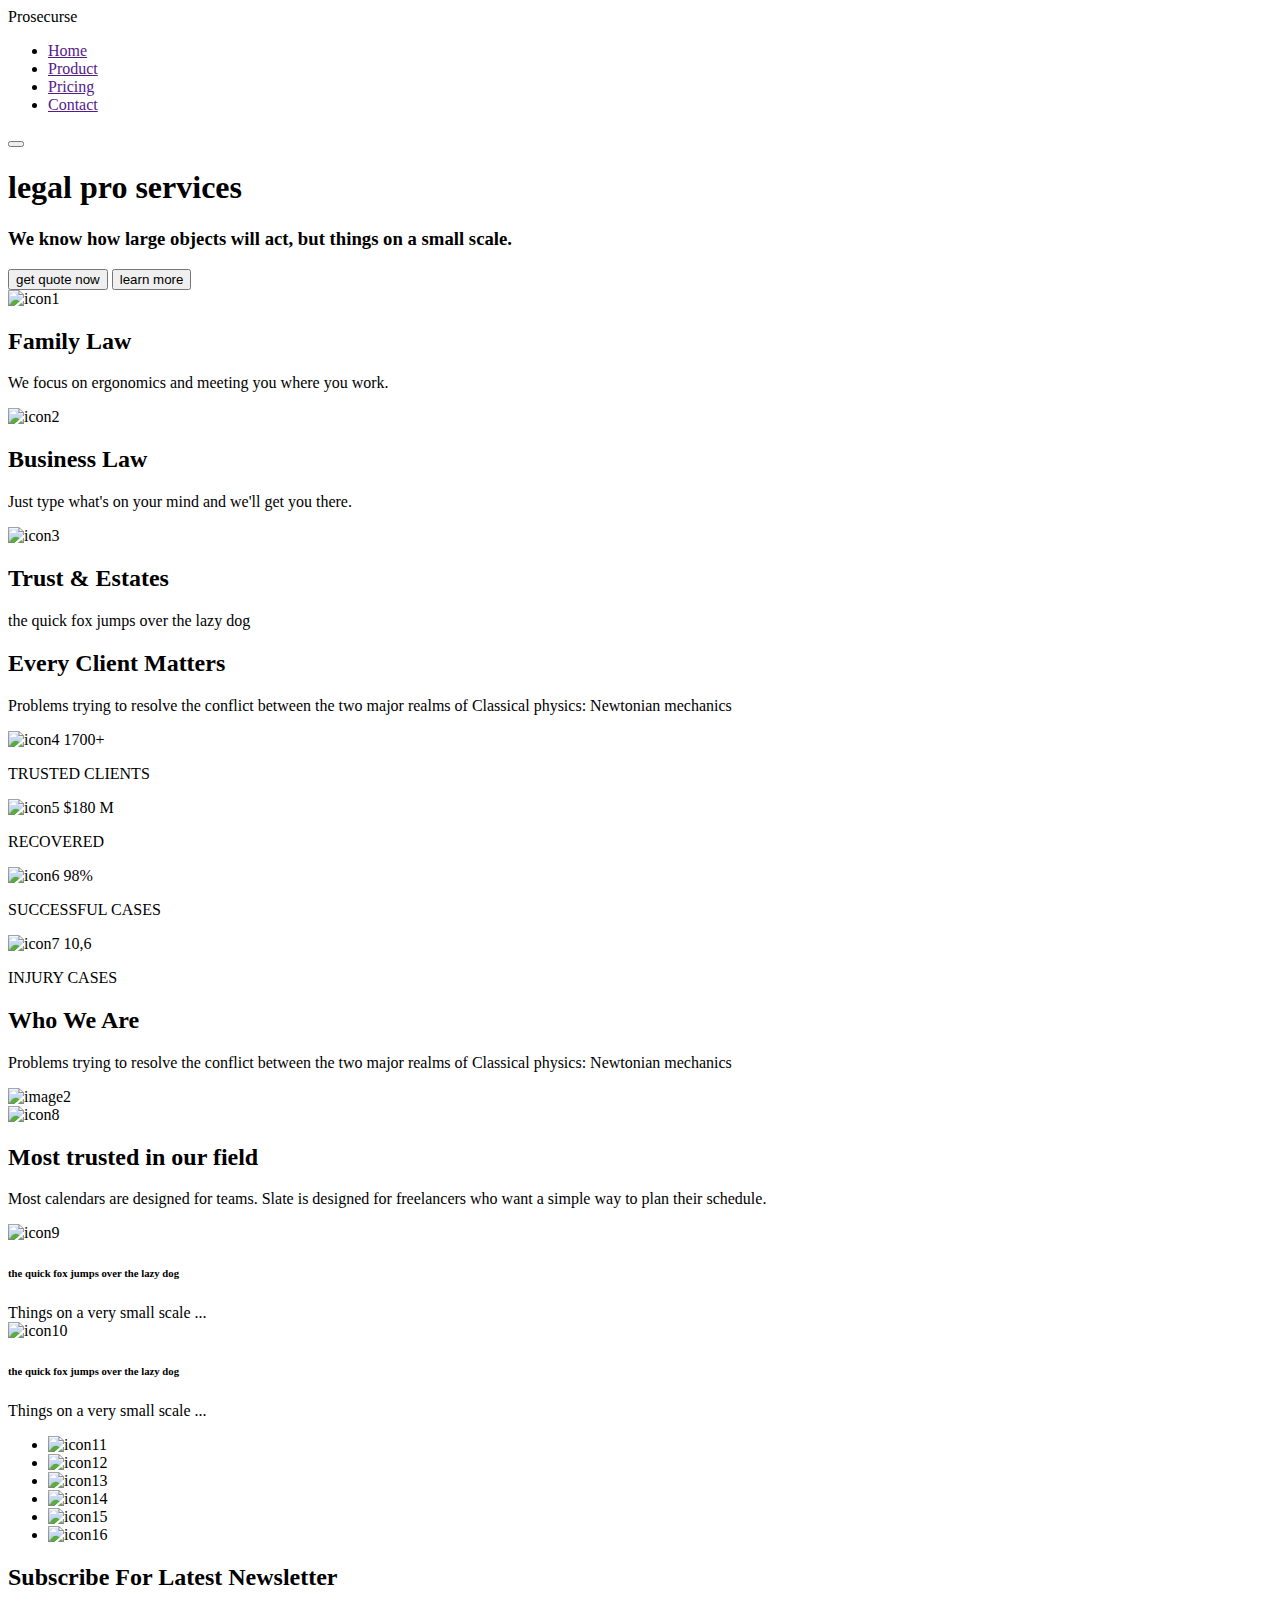
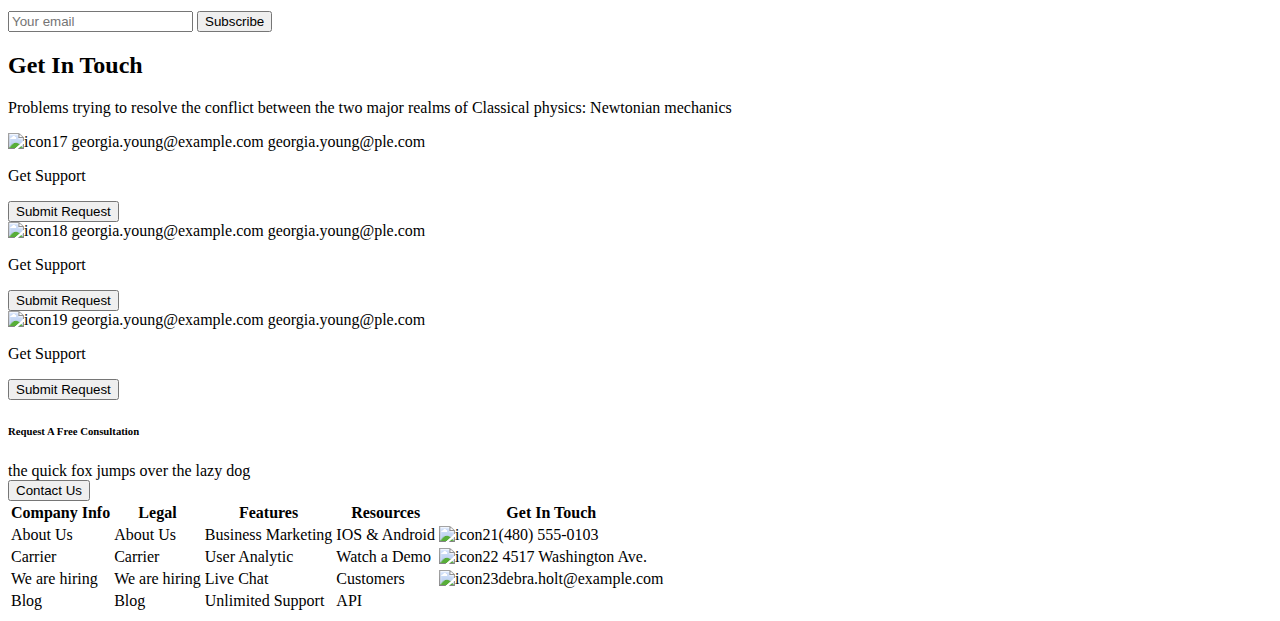
==== commit 410f6a17: "modified at 03:42" ====
--- a/Hometask4/figmaWebPage/index.html
+++ b/Hometask4/figmaWebPage/index.html
@@ -19,7 +19,8 @@
     <link rel="stylesheet" href="/assets/style/main-part2.css">
     <link rel="stylesheet" href="/assets/style/main-part3.css">
     <link rel="stylesheet" href="/assets/style/main-part4.css">
-    <link rel="stylesheet" href="/assets/style/main-part5.css">    
+    <link rel="stylesheet" href="/assets/style/main-part5.css">
+    <link rel="stylesheet" href="/assets/style/footer.css">
     <title>Document</title>
 </head>
 
@@ -170,7 +171,7 @@
                 </div>
             </div>
         </div>
-
+        <!-- FIFTH PART OF PAGE - FOOTER-->
         <div class="part-5">
             <div class="concept cncpt-3">
                 <h2>Get In Touch</h2>
@@ -202,16 +203,58 @@
             </div>
 
         </div>
-
-
-
-
+        <footer>
+            <div class="contact">
+                <div >
+                    <h6>Request A Free Consultation</h6>
+                    <span>the quick fox jumps over the lazy dog</span>
+                </div>
+                <button>Contact Us</button>
+            </div>
+            <div class="last-part">
+                <table>
+                    <tr>
+                        <th>Company Info</th>
+                        <th>Legal</th>
+                        <th>Features</th>
+                        <th>Resources</th>
+                        <th>Get In Touch</th>
+                    </tr>
+                    <tr>
+                        <td>About Us</td>
+                        <td>About Us</td>
+                        <td>Business Marketing</td>
+                        <td>IOS & Android</td>
+                        <td id="phone"><img src="/assets/media/icons/icon21.png" alt="icon21">(480) 555-0103</td>
+                    </tr>
+                    <tr>
+                        <td>Carrier</td>
+                        <td>Carrier</td>
+                        <td>User Analytic</td>
+                        <td>Watch a Demo</td>
+                        <td id="location"><img src="/assets/media/icons/icon22.png" alt="icon22"> 4517 Washington Ave.</td>
+                    </tr>
+                    <tr>
+                        <td>We are hiring</td>
+                        <td>We are hiring</td>
+                        <td>Live Chat</td>
+                        <td>Customers</td>
+                        <td id="mail"><img src="/assets/media/icons/icon23.png" alt="icon23">debra.holt@example.com</td>
+                    </tr>
+                    <tr>
+                        <td>Blog</td>
+                        <td>Blog</td>
+                        <td>Unlimited Support</td>
+                        <td>API</td>
+                        <td></td>
+                    </tr>
+                </table>
+            </div>
+            <div class="little-part"></div>
+
+        </footer>
     </main>
 
-    <!-- FIFTH PART OF PAGE - FOOTER-->
-    <footer>
-
-    </footer> -->
 </body>
 
 </html>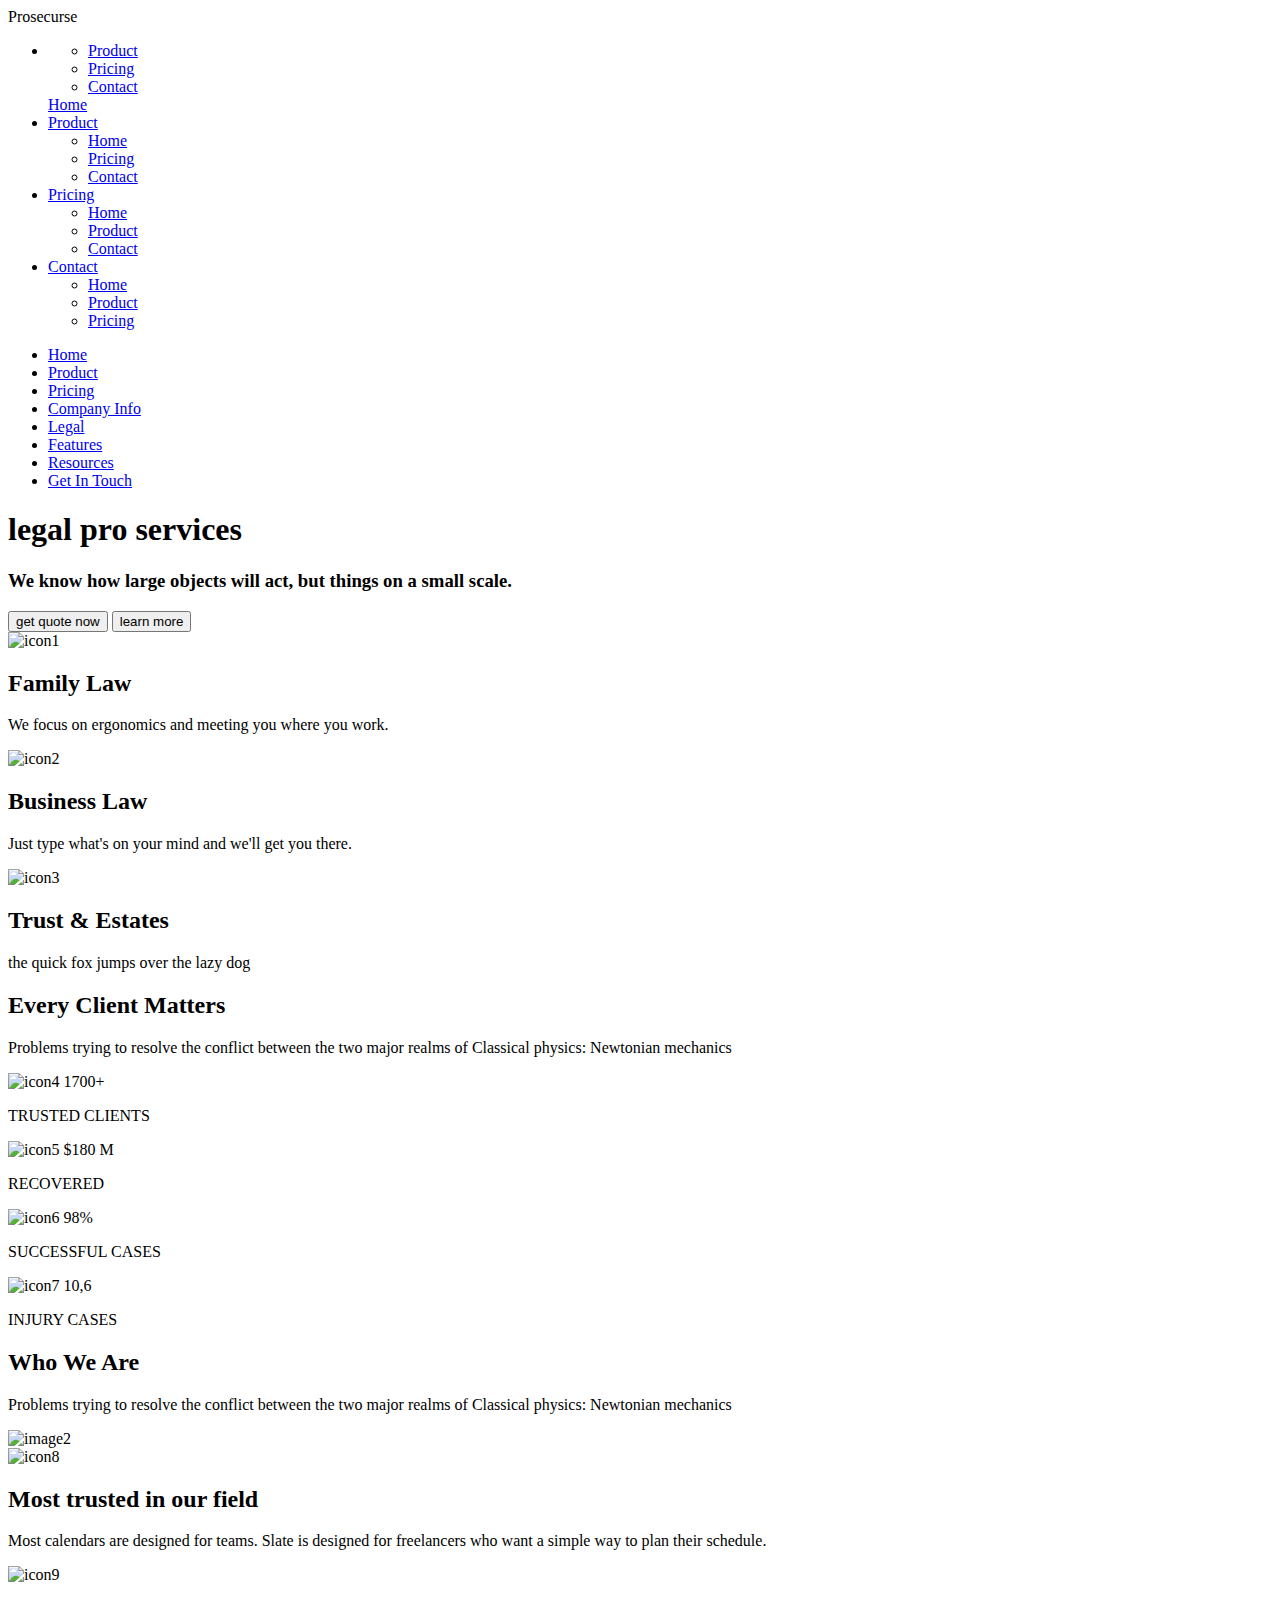
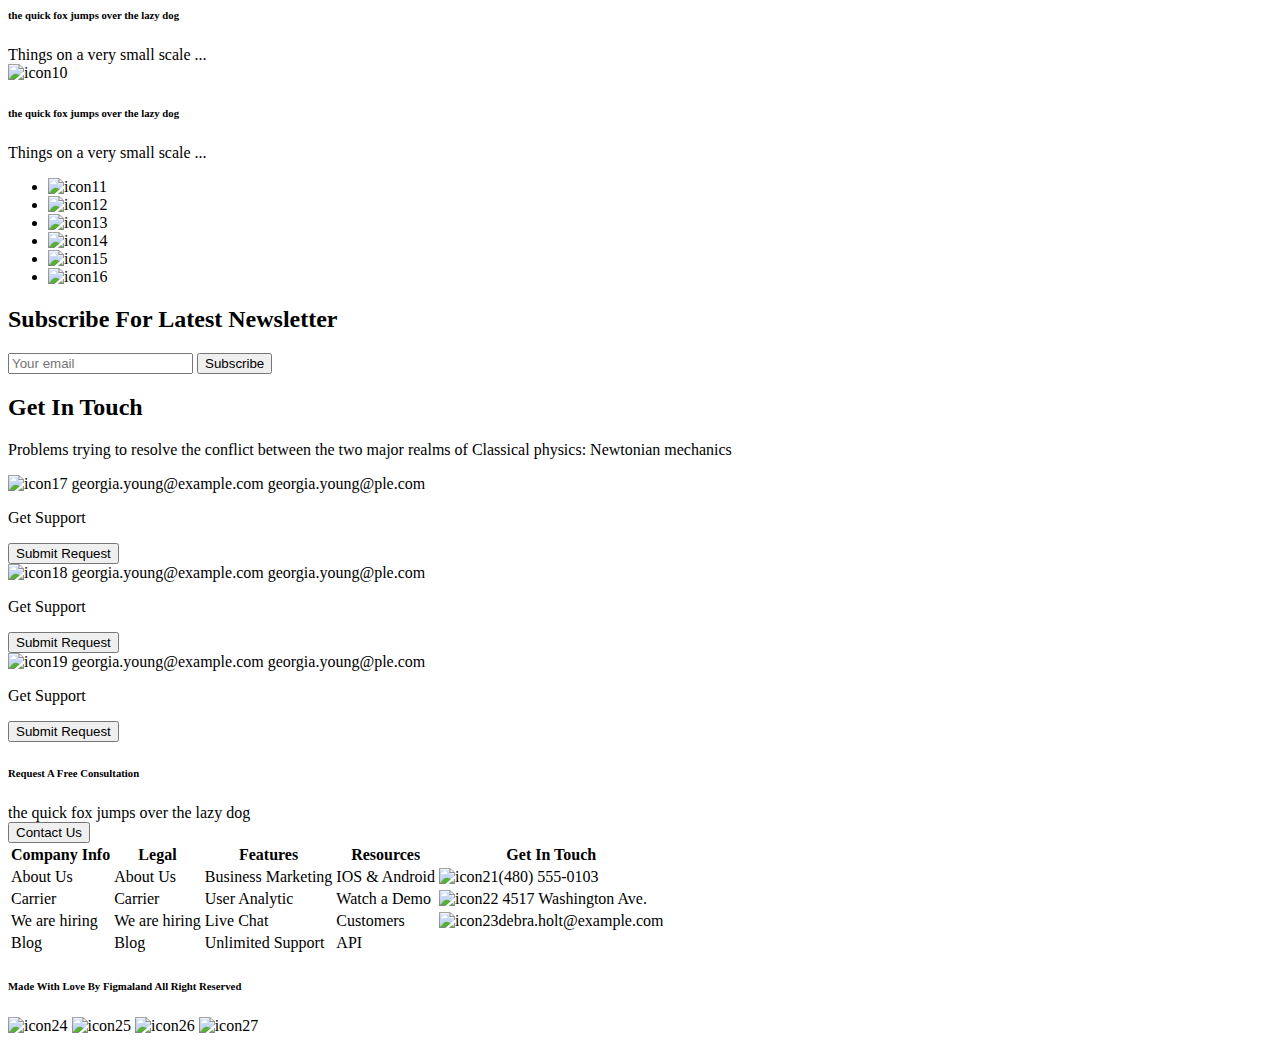
==== commit b551b32e: "modified at 16:00" ====
--- a/Hometask4/figmaWebPage/index.html
+++ b/Hometask4/figmaWebPage/index.html
@@ -27,18 +27,60 @@
 <body>
     <nav>
         <div class="container navbar">
-            <div class="logo">Prosecurse</div>
+            <div id="logo" class="logo">Prosecurse</div>
             <div class="nav-links">
                 <ul>
-                    <li><a href="">Home</a></li>
-                    <li><a href="">Product</a></li>
-                    <li><a href="">Pricing</a></li>
-                    <li><a href="">Contact</a></li>
+                    <li id="home">
+                        <ul>
+                            <li><a href="#" target="_blank">Product</a></li>
+                            <li><a href="#" target="_blank">Pricing</a></li>
+                            <li><a href="#" target="_blank">Contact</a></li>
+                        </ul>
+                        <a href="#" target="_blank">Home</a>
+                        
+                    </li>
+                    <li id="product">
+                        <a href="#" target="_blank">Product</a>
+                        <ul>
+                            <li><a href="#" target="_blank">Home</a></li>
+                            <li><a href="#" target="_blank">Pricing</a></li>
+                            <li><a href="#" target="_blank">Contact</a></li>
+                        </ul>
+                    </li>
+                    <li id="pricing">
+                        <a href="#" target="_blank">Pricing</a>
+                        <ul>
+                            <li><a href="#" target="_blank">Home</a></li>
+                            <li><a href="#" target="_blank">Product</a></li>
+                            <li><a href="#" target="_blank">Contact</a></li>
+                        </ul>
+                    </li>
+                    <li id="contact">
+                        <a href="#" target="_blank">Contact</a>
+                        <ul>
+                            <li><a href="#" target="_blank">Home</a></li>
+                            <li><a href="#" target="_blank">Product</a></li>
+                            <li><a href="#" target="_blank">Pricing</a></li>
+                        </ul>
+                    </li>
                 </ul>
             </div>
             <div class="nav-button">
-                <button class=" nav-button"><i class="fa-solid fa-bars"></i>
-                </button>
+                <span id="nav-button"><i class="fa-solid fa-bars"></i>
+                 <ul >
+                    <li><a href="#" target="_blank">Home</a></li>
+                    <li><a href="#" target="_blank">Product</a></li>
+                    <li><a href="#" target="_blank">Pricing</a></li>
+                    <li><a href="#" target="_blank">Company Info</a></li>
+                    <li><a href="#" target="_blank">Legal</a></li>
+                    <li><a href="#" target="_blank">Features</a></li>
+                    <li><a href="#" target="_blank">Resources</a></li>
+                    <li><a href="#" target="_blank">Get In Touch</a></li>
+                </ul>
+                
+                </span>
+               
+                
             </div>
         </div>
     </nav>
@@ -205,7 +247,7 @@
         </div>
         <footer>
             <div class="contact">
-                <div >
+                <div>
                     <h6>Request A Free Consultation</h6>
                     <span>the quick fox jumps over the lazy dog</span>
                 </div>
@@ -232,7 +274,8 @@
                         <td>Carrier</td>
                         <td>User Analytic</td>
                         <td>Watch a Demo</td>
-                        <td id="location"><img src="/assets/media/icons/icon22.png" alt="icon22"> 4517 Washington Ave.</td>
+                        <td id="location"><img src="/assets/media/icons/icon22.png" alt="icon22"> 4517 Washington Ave.
+                        </td>
                     </tr>
                     <tr>
                         <td>We are hiring</td>
@@ -250,7 +293,15 @@
                     </tr>
                 </table>
             </div>
-            <div class="little-part"></div>
+            <div class="little-part">
+                <h6>Made With Love By Figmaland All Right Reserved </h6>
+                <div>
+                    <img src="/assets/media/icons/icon24.png" alt="icon24">
+                    <img src="/assets/media/icons/icon25.png" alt="icon25">
+                    <img src="/assets/media/icons/icon26.png" alt="icon26">
+                    <img src="/assets/media/icons/icon27.png" alt="icon27">
+                </div>
+            </div>
 
         </footer>
     </main>
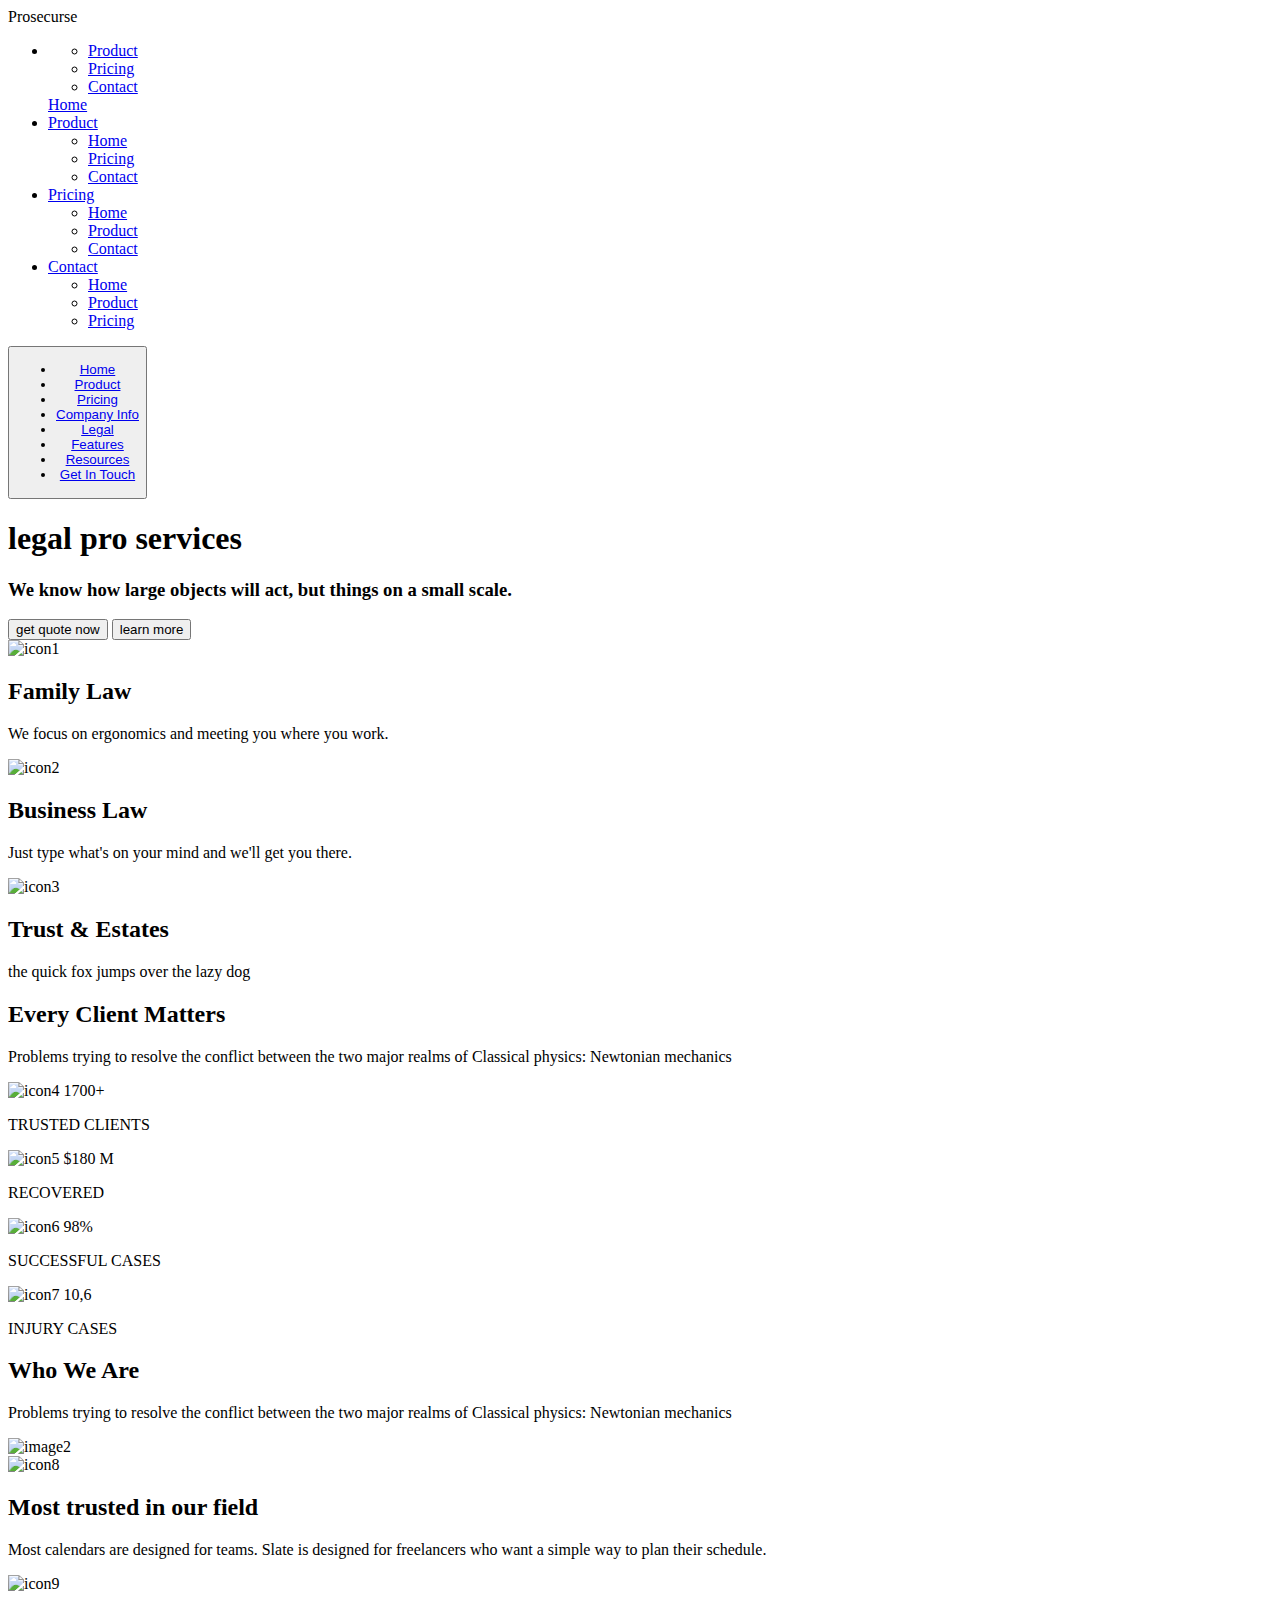
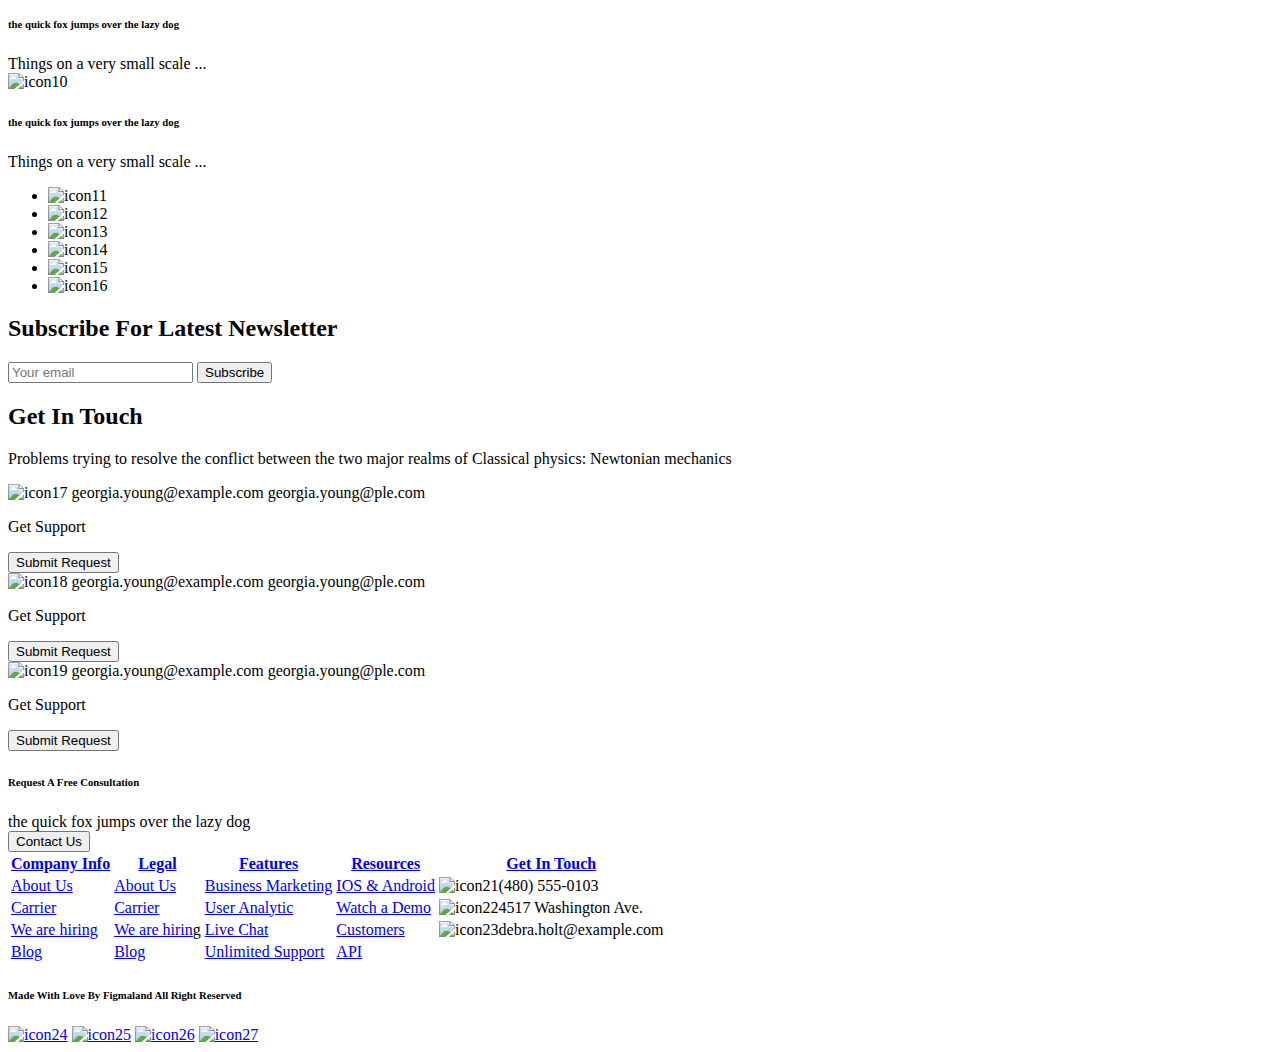
==== commit cff11efa: "modified last time" ====
--- a/Hometask4/figmaWebPage/index.html
+++ b/Hometask4/figmaWebPage/index.html
@@ -37,7 +37,7 @@
                             <li><a href="#" target="_blank">Contact</a></li>
                         </ul>
                         <a href="#" target="_blank">Home</a>
-                        
+
                     </li>
                     <li id="product">
                         <a href="#" target="_blank">Product</a>
@@ -66,21 +66,21 @@
                 </ul>
             </div>
             <div class="nav-button">
-                <span id="nav-button"><i class="fa-solid fa-bars"></i>
-                 <ul >
-                    <li><a href="#" target="_blank">Home</a></li>
-                    <li><a href="#" target="_blank">Product</a></li>
-                    <li><a href="#" target="_blank">Pricing</a></li>
-                    <li><a href="#" target="_blank">Company Info</a></li>
-                    <li><a href="#" target="_blank">Legal</a></li>
-                    <li><a href="#" target="_blank">Features</a></li>
-                    <li><a href="#" target="_blank">Resources</a></li>
-                    <li><a href="#" target="_blank">Get In Touch</a></li>
-                </ul>
-                
-                </span>
-               
-                
+                <button id="nav-button"><i class="fa-solid fa-bars"></i>
+                    <ul>
+                        <li><a href="#" target="_blank">Home</a></li>
+                        <li><a href="#" target="_blank">Product</a></li>
+                        <li><a href="#" target="_blank">Pricing</a></li>
+                        <li><a href="#" target="_blank">Company Info</a></li>
+                        <li><a href="#" target="_blank">Legal</a></li>
+                        <li><a href="#" target="_blank">Features</a></li>
+                        <li><a href="#" target="_blank">Resources</a></li>
+                        <li><a href="#" target="_blank">Get In Touch</a></li>
+                    </ul>
+
+                </button>
+
+
             </div>
         </div>
     </nav>
@@ -102,7 +102,7 @@
                             meeting you where you work. </p>
                     </div>
                     <div class="card c2">
-                        <img src="/assets/media/icons/icon2.jpg" alt="icon2">
+                        <img src="/assets/media/icons/icon2.png" alt="icon2">
                         <h2>Business Law</h2>
                         <p>Just type what's on your mind
                             and we'll get you there.</p>
@@ -256,39 +256,40 @@
             <div class="last-part">
                 <table>
                     <tr>
-                        <th>Company Info</th>
-                        <th>Legal</th>
-                        <th>Features</th>
-                        <th>Resources</th>
-                        <th>Get In Touch</th>
-                    </tr>
-                    <tr>
-                        <td>About Us</td>
-                        <td>About Us</td>
-                        <td>Business Marketing</td>
-                        <td>IOS & Android</td>
-                        <td id="phone"><img src="/assets/media/icons/icon21.png" alt="icon21">(480) 555-0103</td>
-                    </tr>
-                    <tr>
-                        <td>Carrier</td>
-                        <td>Carrier</td>
-                        <td>User Analytic</td>
-                        <td>Watch a Demo</td>
-                        <td id="location"><img src="/assets/media/icons/icon22.png" alt="icon22"> 4517 Washington Ave.
-                        </td>
-                    </tr>
-                    <tr>
-                        <td>We are hiring</td>
-                        <td>We are hiring</td>
-                        <td>Live Chat</td>
-                        <td>Customers</td>
+                        <th><a href="#">Company Info</a></th>
+                        <th><a href="#">Legal</a> </th>
+                        <th><a href="#">Features</a></th>
+                        <th><a href="#">Resources</a></th>
+                        <th><a href="#">Get In Touch</a></th>
+                    </tr>
+                    <tr>
+                        <td><a href="#">About Us</a></td>
+                        <td><a href="#">About Us</a></td>
+                        <td><a href="#">Business Marketing</a></td>
+                        <td><a href="#">IOS & Android</a></td>
+                        <td id="phone"><img src="/assets/media/icons/icon21.png" alt="icon21">(480)
+                            555-0103</td>
+                    </tr>
+                    <tr>
+                        <td><a href="#">Carrier</a></td>
+                        <td><a href="#">Carrier</a></td>
+                        <td><a href="#">User Analytic</a></td>
+                        <td><a href="#">Watch a Demo</a></td>
+                        <td id="location">
+                            <img src="/assets/media/icons/icon22.png" alt="icon22">4517 Washington Ave.</td>
+                    </tr>
+                    <tr>
+                        <td><a href="#">We are hiring</a></td>
+                        <td><a href="#">We are hirin</a>g</td>
+                        <td><a href="#">Live Chat</a></td>
+                        <td><a href="#">Customers</a></td>
                         <td id="mail"><img src="/assets/media/icons/icon23.png" alt="icon23">debra.holt@example.com</td>
                     </tr>
                     <tr>
-                        <td>Blog</td>
-                        <td>Blog</td>
-                        <td>Unlimited Support</td>
-                        <td>API</td>
+                        <td><a href="#">Blog</a></td>
+                        <td><a href="#">Blog</a></td>
+                        <td><a href="#">Unlimited Support</a></td>
+                        <td><a href="#">API</a></td>
                         <td></td>
                     </tr>
                 </table>
@@ -296,10 +297,11 @@
             <div class="little-part">
                 <h6>Made With Love By Figmaland All Right Reserved </h6>
                 <div>
-                    <img src="/assets/media/icons/icon24.png" alt="icon24">
-                    <img src="/assets/media/icons/icon25.png" alt="icon25">
-                    <img src="/assets/media/icons/icon26.png" alt="icon26">
-                    <img src="/assets/media/icons/icon27.png" alt="icon27">
+                    <a href="https://www.facebook.com/" target="_blank"><img src="/assets/media/icons/icon24.png"
+                            alt="icon24"></a>
+                    <a href="https://instagram.com"><img src="/assets/media/icons/icon25.png" alt="icon25"></a>
+                    <a href="https://twitter.com"><img src="/assets/media/icons/icon26.png" alt="icon26"></a>
+                    <a href="https://youtube.com"><img src="/assets/media/icons/icon27.png" alt="icon27"></a>
                 </div>
             </div>
 
